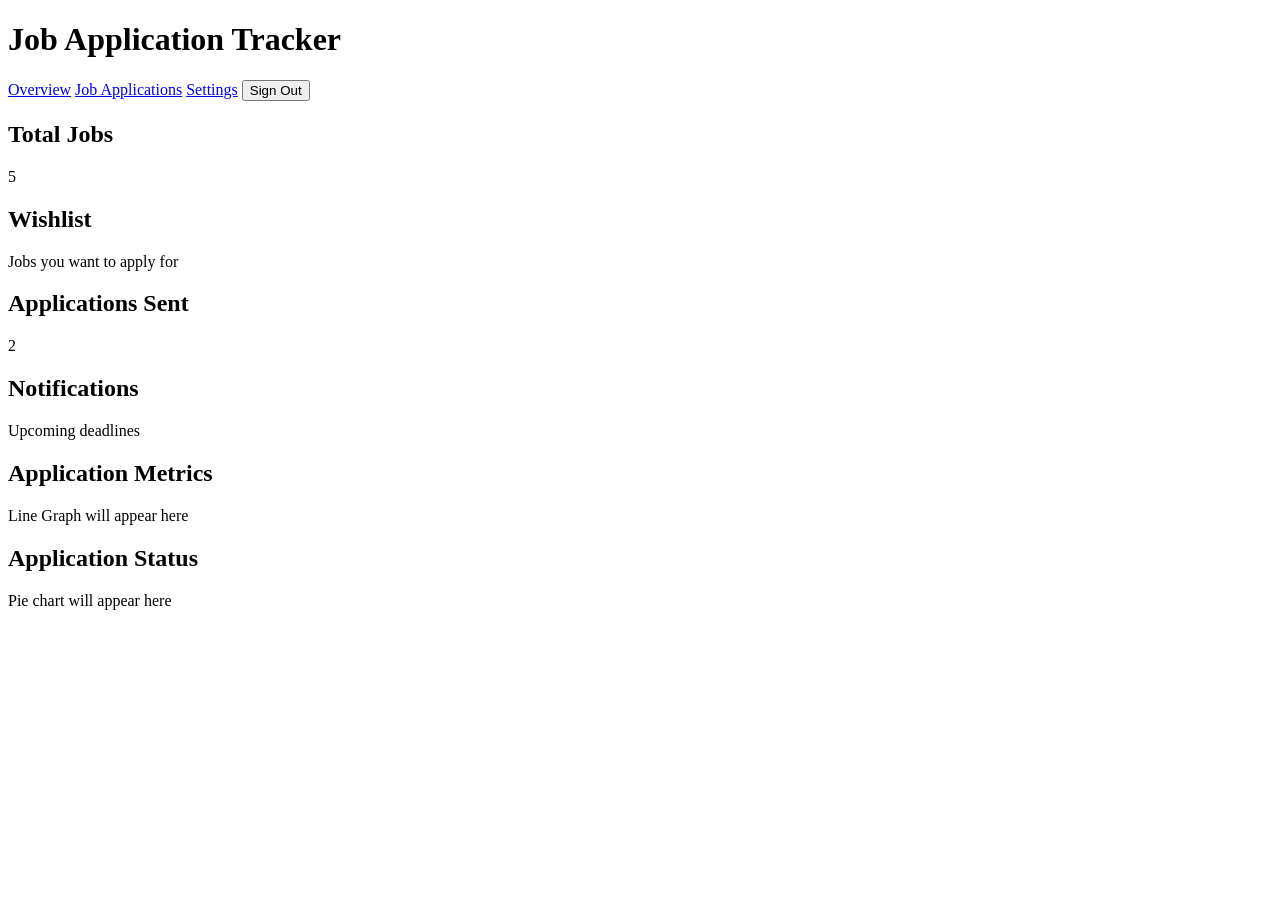
==== index.html @ 3836f64d "Created UI architecture" ====
<!DOCTYPE html>
<html>
<head>
	<title> Job Tracker  </title>
</head>
<body>

    <header class="navbar">

        <div class="nav-left">
            <h1>Job Application Tracker</h1>
        </div>

        <div class="nav-right">
            <a href="#">Overview</a>
            <a href="#">Job Applications</a>
            <a href="#">Settings</a>
            <button>Sign Out</button>
        </div>

    </header>
<!--This sections shows the summary of the app, like total jobs, wishlist, applications sent, notifications -->
<section class="summary-section">
	<div class="container summary-container">
		
		<div class="card">
			<h2>Total Jobs </h2>
			<p>5</p>
		</div>
		
		<div class="card">
			<h2>Wishlist </h2>
			<p>Jobs you want to apply for</p>
		</div>
		
		<div class="card">
			<h2>Applications Sent </h2>
			<p>2</p>
		</div>
		
		<div class="card">
			<h2>Notifications </h2>
			<p>Upcoming deadlines</p>
		</div>
	
	</div>
</section>
<!-- This sections will show the job applications in terms of the graphs(line graphs and pie chart -->
<section class="analytics-section">
	<div class="container analytics-container">
	
		<div class="card">
			<h2>Application Metrics </h2>
			<p>Line Graph will appear here </p>
		</div>
		
		<div class="card">
			<h2>Application Status </h2>
			<p>Pie chart will appear here </p>
		</div>
	</div>
</section>

</body>

</html>
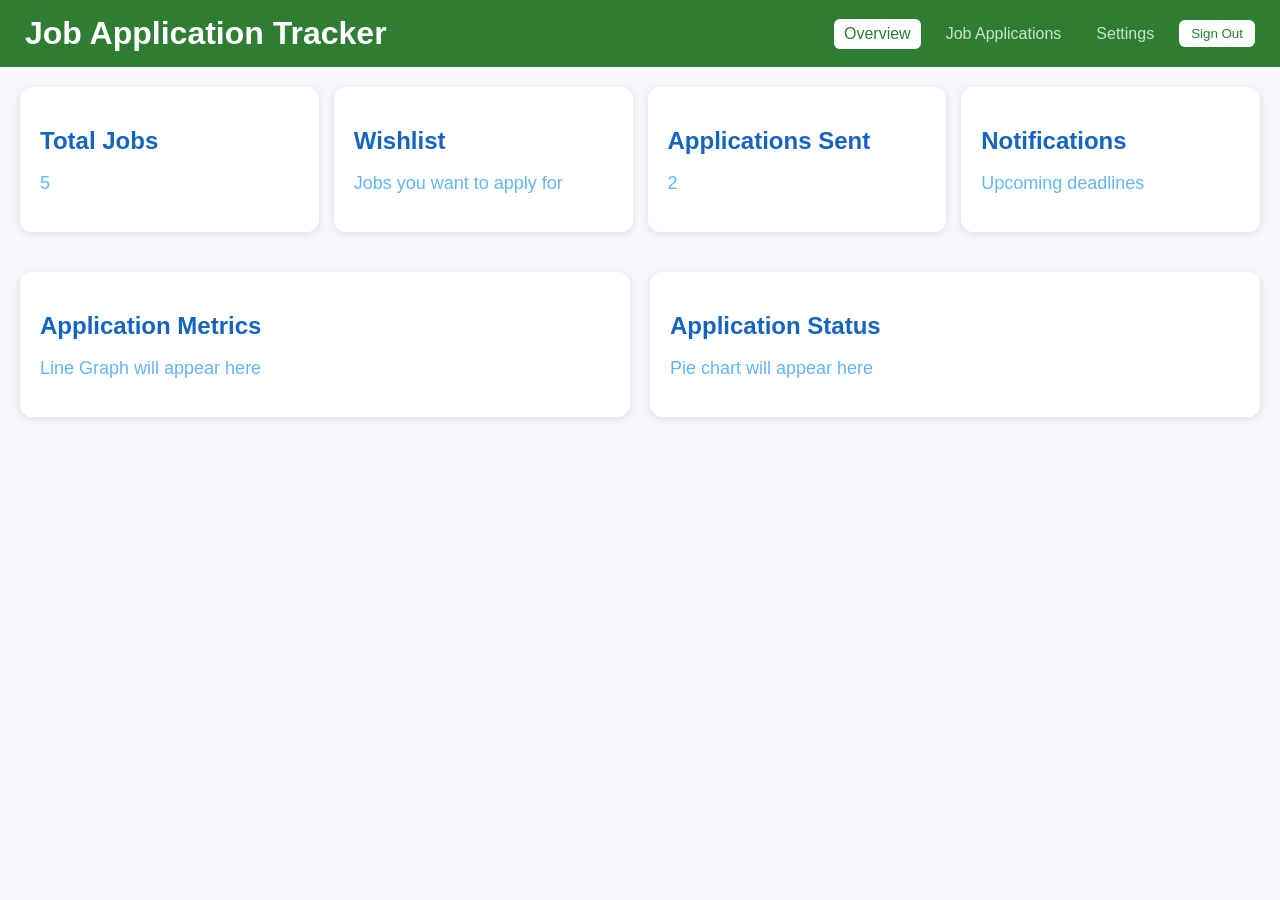
==== commit a314dbf1: "linked to css" ====
--- a/index.html
+++ b/index.html
@@ -2,6 +2,7 @@
 <html>
 <head>
 	<title> Job Tracker  </title>
+	<link rel="stylesheet" href="css/style.css">
 </head>
 <body>
 
@@ -12,7 +13,7 @@
         </div>
 
         <div class="nav-right">
-            <a href="#">Overview</a>
+            <a href="#" class="active">Overview</a>
             <a href="#">Job Applications</a>
             <a href="#">Settings</a>
             <button>Sign Out</button>
--- a/css/style.css
+++ b/css/style.css
@@ -0,0 +1,75 @@
+/*LETS PAINT OUR NAV BAR*/
+body{
+	margin:0;
+	font-family: Arial, sans-serif;
+    background-color: #f5f7fa;
+}
+
+.navbar {
+	display:flex;
+	justify-content: space-between;
+	align-items: center;
+	background-color: #2e7d32; /*Green*/
+	padding: 15px 25px;
+}
+.nav-left h1{
+	color:white;
+	margin:0;
+}
+
+.nav-right{
+	display:flex;
+	gap: 15px;
+	align-items:center;
+}
+
+.nav-right a {
+	color: #c8e6c9; /* light green-ish text */
+	text-decoration:none;
+	padding: 6px 10px;
+	border-radius: 6px;
+}
+.nav-right a.active{
+	background-color:white;
+	color: #2e7d32;
+}
+
+.nav-right button{
+	background-color: white;
+	color: #2e7d32;
+	border: none;
+	padding: 6px 12px;
+	border-radius: 6px;
+	cursor: pointer;
+}
+/*PAINT SUMMARY CARDS*/
+
+.summary-section .container {
+	display:flex;
+	justify-content: space-between;
+	gap: 15px;
+	padding: 20px;
+}
+.card {
+	background-color: white;
+	padding: 20px;
+	border-radius: 12px;
+	flex:1;
+	box-shadow:0 2px 8px rgba(0,0,0,0.1);
+}
+
+.card h2 {
+	color: #1565c0;
+	margin-bottom: 10px;
+}
+
+.card p{
+	color: #64b5f6;
+	font-size: 18px;
+}
+/*Analytics section*/
+.analytics-section .container {
+	display: flex;
+	gap: 20px;
+	padding: 20px;
+}
